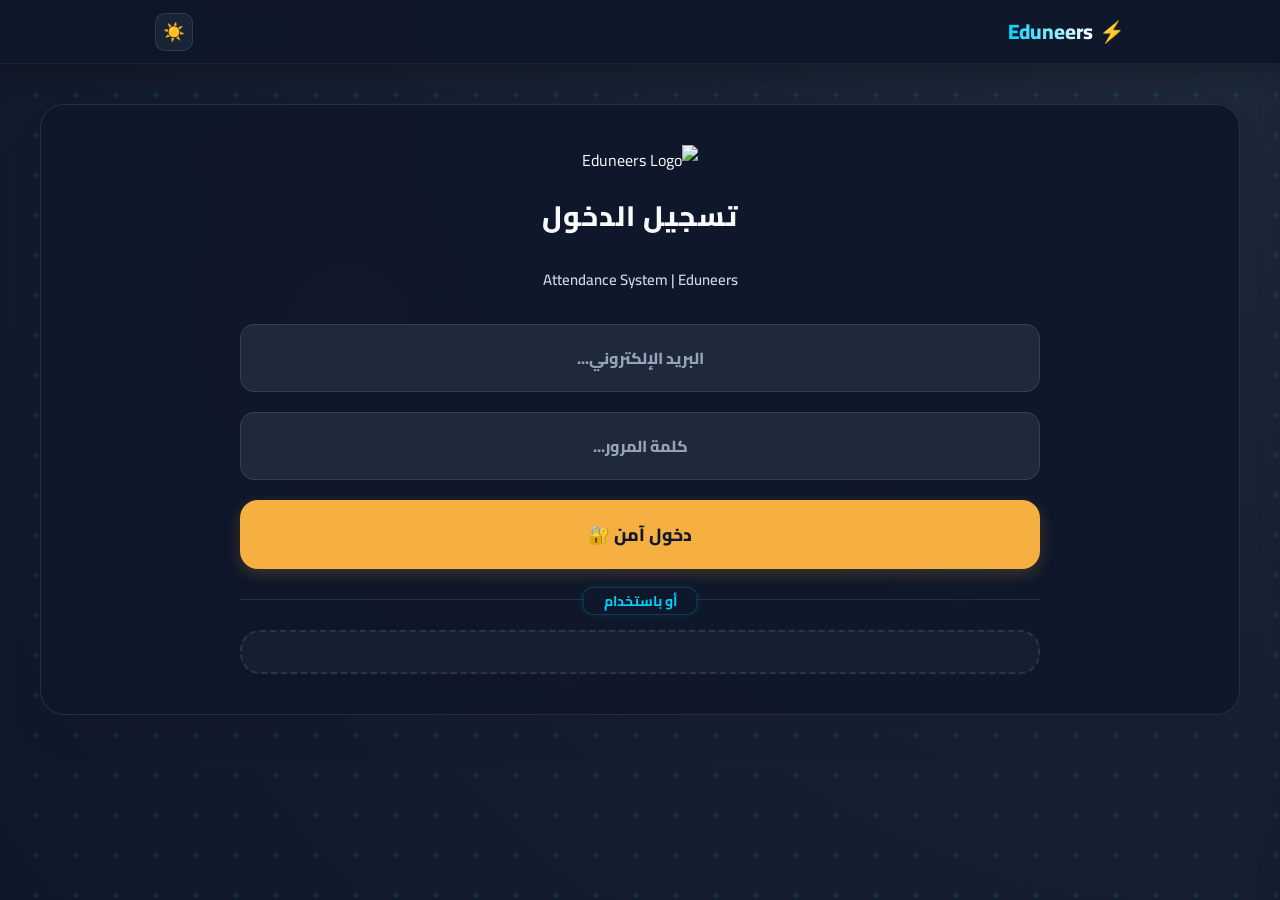
==== index.html @ e92ea30b "Add files via upload" ====
<!DOCTYPE html>
<html dir="rtl">

<head>
  <meta charset="UTF-8">
  <meta name="viewport" content="width=device-width, initial-scale=1.0, maximum-scale=1.0, user-scalable=no">
  <title> Attendance System | Eduneers </title>
  <link rel="manifest" href="manifest.json">
  <link rel="stylesheet" href="index.css?v=1.0.1">
  <script src="https://unpkg.com/html5-qrcode"></script>
  <script src="https://accounts.google.com/gsi/client" async defer></script>
  <script src="https://cdn.jsdelivr.net/npm/chart.js"></script>
  <script src="https://cdn.jsdelivr.net/particles.js/2.0.0/particles.min.js"></script>

</head>

<body class="dark-mode">

  <div class="circuit-bg"></div>

  <!-- Interactive Background Orbs -->
  <div class="bg-orb bg-orb-1"></div>
  <div class="bg-orb bg-orb-2"></div>
  <div class="bg-orb bg-orb-3"></div>

  <!-- Floating Particles Container -->
  <div id="particles-container"></div>


  <div id="electricLoader">
    <div class="loader-text" id="loaderMessage">جاري نقل البيانات...</div>
    <div class="progress-bar-container">
      <div class="progress-bar-fill" id="progressBarFill"></div>
    </div>
    <div class="loader-percent" id="loaderPercent">0%</div>
  </div>

  <div class="navbar">
    <div class="nav-content">
      <div class="nav-brand">
        <h2>⚡ <span class="brand-text">Eduneers</span> <span id="welcomeName"></span></h2>
      </div>
      <div class="nav-actions">
        <select id="globalGroupSelect" class="cross-group-only"
          style="background: rgba(192, 132, 252, 0.1); border: 1px solid rgba(192, 132, 252, 0.4); color: #c084fc; border-radius: 8px; padding: 0 10px; height: 28px; font-size: 11px; font-weight: 800; cursor: pointer; outline: none; margin: 0 5px; display: none; box-sizing: border-box; align-self: center;"
          onchange="changeGlobalGroup(this.value)"></select>
        <span id="groupBadge" class="nav-badge group-badge" style="display: none;"></span>
        <span id="roleBadge" class="nav-badge role-badge" style="display: none;"></span>
        <button class="nav-btn" id="themeToggle" onclick="toggleDarkMode()">☀️</button>
        <button class="nav-btn" id="menuBtn" onclick="toggleSidebar()">☰</button>
      </div>
    </div>
  </div>

  <div class="sidebar-overlay" id="overlay" onclick="toggleSidebar()"></div>
  <div class="sidebar" id="sidebar">
    <button class="close-btn" onclick="toggleSidebar()">×</button>
    <div
      style="padding: 20px; text-align: center; border-bottom: 1px solid rgba(255,255,255,0.05); margin-bottom: 10px;">
      <div style="font-weight: 900; color: var(--electric-blue); font-size: 1.3rem;">Eduneers System</div>
      <div id="sideRole"
        style="font-size: 10px; opacity: 0.7; margin-top: 5px; text-transform: uppercase; background: rgba(255,255,255,0.1); display: inline-block; padding: 4px 10px; border-radius: 8px;">
      </div>
    </div>

    <!-- Attendance Section -->
    <div
      style="margin: 10px 15px; border-radius: 12px; border: 1px solid rgba(0, 210, 255, 0.3); box-shadow: 0 0 15px rgba(0, 210, 255, 0.05); overflow: hidden;">
      <div
        style="background: rgba(0, 210, 255, 0.1); padding: 8px 15px; font-weight: 900; color: #00d2ff; font-size: 12px; letter-spacing: 1px; border-bottom: 1px solid rgba(0, 210, 255, 0.1);">
        📷 قسم الحضور</div>
      <div style="padding: 5px 0;">
        <a href="#" onclick="gotoView('index.html', 'scanner')" id="nav-scanner"><span>📷</span> <span>مسح الـ
            QR</span></a>
        <a href="#" onclick="gotoView('index.html', 'manual')" id="nav-manual"><span>✍️</span> <span>التسجيل اليدوي
            السريع</span></a>
        <a href="#" onclick="gotoView('index.html', 'dashboard')" id="nav-dashboard"><span>📊</span> <span>لوحة
            الحضور</span></a>
        <a href="#" onclick="gotoView('index.html', 'analytics')" id="nav-analytics"
          class="manager-only"><span>📈</span> <span>إحصائيات الجروبات</span></a>
        <a href="#" onclick="gotoView('index.html', 'mail')" id="nav-mail" class="manager-only"><span>📧</span>
          <span>الإعلانات والبريد</span></a>
      </div>
    </div>

    <!-- Grades Section -->
    <div class="manager-only"
      style="margin: 15px 15px; border-radius: 12px; border: 1px solid rgba(192, 132, 252, 0.3); box-shadow: 0 0 15px rgba(192, 132, 252, 0.05); overflow: hidden;">
      <div
        style="background: rgba(192, 132, 252, 0.1); padding: 8px 15px; font-weight: 900; color: #c084fc; font-size: 12px; letter-spacing: 1px; border-bottom: 1px solid rgba(192, 132, 252, 0.1);">
        🎯 قسم الدرجات والتقييم</div>
      <div style="padding: 5px 0;">
        <a href="#" onclick="gotoView('grades.html', 'grading')" id="nav-grading"><span>📝</span> <span>رصد
            الدرجات</span></a>
        <a href="#" onclick="gotoView('grades.html', 'studentDashboard')" id="nav-studentDashboard"><span>📊</span> <span>لوحة درجات الطلاب</span></a>
        <a href="#" onclick="gotoView('grades.html', 'searchView')" id="nav-searchView"><span>🔍</span> <span>استعلام عن
            طالب</span></a>
        <a href="#" onclick="gotoView('grades.html', 'topView')" id="nav-topView" class="manager-only"><span>🏆</span>
          <span>لوحة الشرف Top 5</span></a>
        <a href="#" onclick="gotoView('grades.html', 'settings')" id="nav-settings" class="manager-only"><span>⚙️</span>
          <span>إعدادات النظام</span></a>
      </div>
    </div>

    <!-- Admin Section -->
    <div class="admin-only"
      style="margin: 15px 15px; border-radius: 12px; border: 1px solid rgba(245, 176, 65, 0.3); box-shadow: 0 0 15px rgba(245, 176, 65, 0.05); overflow: hidden;">
      <div
        style="background: rgba(245, 176, 65, 0.1); padding: 8px 15px; font-weight: 900; color: #f5b041; font-size: 12px; letter-spacing: 1px; border-bottom: 1px solid rgba(245, 176, 65, 0.1);">
        ⚙️ الإدارة العليا</div>
      <div style="padding: 5px 0;">
        <a href="#" onclick="gotoView('index.html', 'users')" id="nav-users" class="admin-only"><span>👥</span>
          <span>إدارة المستخدمين</span></a>
      </div>
    </div>

    <a href="#" onclick="logout()"
      style="color: #ef4444; margin: 15px; background: rgba(239, 68, 68, 0.1); border-radius: 12px; text-align: center; justify-content: center;"><span>🚪</span>
      <span>تسجيل الخروج</span></a>
    <div style="height: 100px; flex-shrink: 0;"></div>
  </div>

  <div class="tabs-container" id="appTabs" style="display:none;">
    <div class="tab-item active" id="tab-scanner" onclick="switchView('scanner', this)"><span>📷</span><span>
        كاميرا</span></div>
    <div class="tab-item" id="tab-manual" onclick="switchView('manual', this)"><span>✍️</span><span> يدوي</span></div>
    <div class="tab-item" id="tab-dashboard" onclick="switchView('dashboard', this)"><span>📊</span><span> متابعة</span>
    </div>
    <div class="tab-item admin-only" id="tab-users" onclick="switchView('users', this)"><span>👥</span><span>
        إدارة</span></div>
    <div class="tab-item manager-only" id="tab-mail" onclick="switchView('mail', this)"><span>📧</span><span>
        إعلان</span></div>
  </div>

  <div class="container">
    <div id="toast"></div>
    <div id="offlineBadge" onclick="syncOfflineData()">📶 لديك بيانات غير مزامنة (<span id="offlineCount">0</span>).
      اضغط للرفع!</div>

    <div id="lectureContainer" class="manager-only"
      style="background: var(--card-bg); padding: 15px; border-radius: 16px; margin-bottom: 20px; border: 1px solid rgba(255,255,255,0.1); text-align:center; box-shadow: 0 10px 20px rgba(0,0,0,0.05); display:none;">
      <div style="margin-bottom: 15px;">
        <label
          style="font-weight: 800; color: var(--electric-blue); font-size: 13px; display:block; margin-bottom:10px;">رقم
          المحاضرة المستهدفة</label>
        <select id="lecture" style="margin-bottom: 0; max-width: 300px;">
        </select>
      </div>
      <div class="manager-only" style="padding-top: 10px;">
      </div>

    </div>

    <div id="view-scanner" class="view-section active">
      <div style="max-width: 500px; margin: auto;">
        <h3 style="color:var(--electric-blue); text-align:center; font-size:24px; font-weight:800; margin-bottom:20px;">
          المسح الضوئي للحضور</h3>
        <select id="cameraSelection">
          <option value="">جاري البحث عن كاميرات...</option>
        </select>
        <button class="btn-primary" onclick="startLiveCamera()"
          style="width: 100%; display: flex; justify-content: center;">🎥 تفعيل المسح الذكي</button>
        <div style="display: flex; align-items: center; justify-content: center; gap: 8px; margin: 15px 0; background: rgba(255,255,255,0.03); padding: 10px; border-radius: 12px; border: 1px solid rgba(255,255,255,0.08);">
          <input type="checkbox" id="continuousScan" style="width: 18px; height: 18px; cursor: pointer; margin: 0; accent-color: var(--electric-blue);">
          <label for="continuousScan" style="font-weight: 700; font-size: 13px; color: var(--text-main); cursor: pointer; user-select: none;">🔄 وضع المسح المستمر (بدون إيقاف الكاميرا)</label>
        </div>
        <input type="file" id="qr-input-file" accept="image/*" capture="environment" style="display:none;">
        <button class="btn-secondary" onclick="document.getElementById('qr-input-file').click()"
          style="margin-bottom:0;">📸 التقاط صورة للـ QR</button>
        <div id="reader"
          style="width: 100%; border-radius: 20px; overflow: hidden; display: none; border: 3px dashed var(--accent); margin-top: 15px; background: rgba(0,0,0,0.05); padding: 10px;">
        </div>
        <button class="btn-danger" id="stopCamBtn"
          style="display:none; margin-top:15px; width: 100%; justify-content: center;" onclick="stopLiveCamera()">إيقاف
          الكاميرا</button>
      </div>
    </div>

    <div id="view-manual" class="view-section">
      <div style="max-width: 500px; margin: auto;">
        <h3 style="color:var(--electric-blue); text-align:center; font-size:24px; font-weight:800; margin-bottom:20px;">
          التسجيل اليدوي السريع</h3>
        <p style="font-size: 14px; color: var(--text-muted); text-align:center; margin-bottom: 20px;">أدخل <b>رقم الطالب
            فقط</b> (يدعم الأرقام العربية ١٢٣).</p>
        <input type="text" id="manualCode" placeholder="مثال: 15 أو ١٥"
          style="text-align:center; font-size:24px; letter-spacing:4px; font-weight:900;">
        <button class="btn-primary mutator" onclick="submitManualCode()">تسجيل الحضور 📥</button>
      </div>
    </div>

    <div id="view-dashboard" class="view-section">
      <div class="dashboard-header">
        <span style="font-weight: 800; color: var(--primary); font-size:16px;">مؤشر الحضور الحي:</span>
        <span class="count-badge" id="dashCount">0</span>
      </div>
      <div style="display: flex; flex-direction: column; gap: 15px; margin-bottom: 20px;">
        <div class="search-box" style="position: relative; margin: 0;">
          <input type="text" id="searchInput" placeholder="بحث ذكي بالاسم أو الكود..." onkeyup="filterDashboard()"
            style="margin: 0; padding: 14px; padding-right: 45px; text-align: right; border-radius: 14px; box-sizing: border-box; width: 100%;">
          <span style="position: absolute; right: 15px; top: 16px; opacity: 0.5;">🔍</span>
        </div>
        <div style="display: flex; gap: 10px;">
          <button class="btn-secondary" style="flex: 1; margin: 0; padding: 12px; font-size: 14px; gap: 8px;"
            onclick="loadDashboard()"><span>🔄</span><span>تحديث</span></button>
          <button class="btn-excel" style="flex: 1; margin: 0; padding: 12px; font-size: 14px; gap: 8px;"
            onclick="exportToExcel()"><span>📥</span><span>تحميل Excel</span></button>
        </div>
      </div>
      <div class="table-container">
        <table id="attendeesTable">
          <thead>
            <tr>
              <th onclick="sortDashboard('id')" style="cursor:pointer; transition:0.3s;" title="رتب بالكود">الكود <span
                  id="sort-id" style="font-size:14px; margin-right:4px;">⇕</span></th>
              <th onclick="sortDashboard('name')" style="cursor:pointer; transition:0.3s;" title="رتب أبجدياً">الاسم
                <span id="sort-name" style="font-size:14px; margin-right:4px;">⇕</span>
              </th>
              <th onclick="sortDashboard('time')" style="cursor:pointer; transition:0.3s;" title="رتب بوقت التوثيق">
                الوقت <span id="sort-time" style="font-size:14px; margin-right:4px;">⇕</span></th>
              <th>إجراء</th>
            </tr>
          </thead>
          <tbody id="attendeesList">
            <tr>
              <td colspan="4" style="text-align:center; padding: 20px; font-weight:700; color:var(--text-muted);">اضغط
                تحديث لعرض السجلات</td>
            </tr>
          </tbody>
        </table>
      </div>
    </div>

    <div id="view-analytics" class="view-section manager-only">
      <div style="max-width: 600px; margin: auto;">
        <h3 style="color:var(--electric-blue); text-align:center; font-size:24px; font-weight:800; margin-bottom:20px;">
          📊 الإحصائيات والتحليلات</h3>
        <div class="owner-only flex-container"
          style="gap: 15px; margin-bottom: 25px; background: rgba(255,255,255,0.5); padding: 15px; border-radius: 16px; border: 1px solid rgba(0,0,0,0.05); box-shadow: 0 4px 6px rgba(0,0,0,0.02); max-width: 600px; margin-left: auto; margin-right: auto;">
          <button class="btn-primary btn-small" style="flex:1; margin:0; padding:12px; font-size:14px;"
            onclick="loadAnalytics('all')">مقارنة شاملة 🌐</button>
          <button class="btn-secondary btn-small" style="flex:1; margin:0; padding:12px; font-size:14px;"
            onclick="loadAnalytics('group')">تحليل الجروب 📈</button>
        </div>
        <p id="analyticsDesc" style="font-size: 13px; color: var(--text-muted); text-align:center;"></p>
        <div class="chart-container"><canvas id="attendanceChart"></canvas></div>
        <button class="btn-secondary" style="margin-top: 15px;" onclick="loadAnalytics()">🔄 تحديث البيانات</button>
      </div>
    </div>

    <div id="view-users" class="view-section admin-only">
      <div style="max-width: 600px; margin: auto;">
        <h3 style="color:var(--electric-blue); text-align:center; font-size:24px; font-weight:800; margin-bottom:20px;">
          👥 إدارة المستخدمين</h3>
        <div class="admin-form-container">
          <input type="text" id="newUserName" placeholder="الاسم بالكامل">
          <input type="email" id="newUserEmail" placeholder="البريد الإلكتروني الرسمي">
          <input type="password" id="newUserPass" placeholder="كلمة مرور الدخول">
          <div style="display: flex; gap: 15px; margin-bottom: 20px;">
            <select id="newUserRole" style="margin-bottom: 0;">
              <option value="Cadre">مسجل (Cadre)</option>
              <option value="Cadre Leader">قائد فني (Cadre Leader)</option>
              <option value="Quality Control">مراقبة الجودة (Quality Control)</option>
              <option value="Coordinator">مراقب (Coordinator)</option>
              <option value="Team Manager">مدير (Team Manager)</option>
              <option value="CO-Founder">شريك مؤسس ✨</option>
            </select>
            <select id="newUserGroup" style="margin-bottom: 0;"></select>
          </div>
          <button class="btn-primary mutator" onclick="addUser()">توثيق المستخدم ➕</button>
        </div>
        <div class="form-wrapper" style="display:flex; gap:10px; margin-bottom:15px;">
          <button class="btn-secondary" style="margin:0; padding:12px; flex:1; gap: 6px;"
            onclick="loadUsers()"><span>🔄</span><span>سحب/تحديث</span></button>
          <div class="search-box" style="position:relative; flex:2;">
            <input type="text" id="searchUsersInput" placeholder="بحث بالاسم أو الايميل..."
              onkeyup="filterSystemUsers()"
              style="margin:0; padding:12px; padding-right:35px; width:100%; box-sizing:border-box; text-align: right;">
            <span style="position:absolute; right:12px; top:13px; opacity:0.5;">🔍</span>
          </div>
        </div>
        <div class="table-container" style="margin-top:20px;">
          <table>
            <thead>
              <tr>
                <th>المستخدم</th>
                <th>الرتبة</th>
                <th>الجروب</th>
                <th>إجراء</th>
              </tr>
            </thead>
            <tbody id="usersList">
              <tr>
                <td colspan="4" style="text-align:center; padding: 20px; color:var(--text-muted);">جاري الاتصال...</td>
              </tr>
            </tbody>
          </table>
        </div>
      </div>
    </div>

    <div id="view-mail" class="view-section manager-only">

      <div style="max-width: 640px; margin: auto;">

        <!-- Hero Header -->
        <div class="mail-hero">
          <span class="mail-hero-icon">📨</span>
          <h2>مساحة الإعلانات الرسمية</h2>
          <p>أرسل رسائل احترافية مخصصة لمتدربيك، مع لوجو الشركة<br>وتوقيعك الرسمي بأسفل كل رسالة تلقائياً.</p>
          <div class="mail-stats">
            <span class="mail-stat-chip">📎 يدعم PDF والصور</span>
            <span class="mail-stat-chip">👥 إرسال جماعي أو فردي</span>
            <span class="mail-stat-chip">✍️ توقيع ديناميكي</span>
          </div>
        </div>

        <!-- Form Card -->
        <div class="mail-form-card">

          <!-- Recipients -->
          <div class="mail-field-label">👤 المستقبلون</div>
          <div class="custom-multi-select" style="margin-bottom: 22px;">
            <div class="select-box" onclick="toggleMailOptionList()">
              <span id="mailSelectBoxText">اختر المتدربين المرسل إليهم</span>
              <span style="font-size:18px; opacity:0.5; transition:0.3s;">⌄</span>
            </div>
            <div class="options-container" id="mailOptionList">
              <div style="text-align:center; padding: 20px; color: var(--text-muted);">يرجى الانتظار...</div>
            </div>
          </div>

          <div class="mail-section-divider"></div>

          <!-- Subject -->
          <div class="mail-field-label" style="margin-top: 4px;">✉️ عنوان الرسالة</div>
          <input class="mail-subject-input" id="mailSubject" type="text" placeholder="اكتب عنواناً واضحاً ومميزاً..."
            style="margin-bottom: 22px;">

          <!-- Body -->
          <div class="mail-field-label">📝 محتوى الرسالة</div>
          <textarea class="mail-body-textarea" id="mailBody" placeholder="اكتب نص الرسالة هنا...
يمكنك كتابة أكثر من سطر بحرية، وسيتم تنسيقها تلقائياً في قالب الإيميل."></textarea>

          <div class="mail-section-divider"></div>

          <!-- Attachment -->
          <div class="mail-field-label">📎 مرفق (اختياري)</div>
          <div class="mail-attach-zone" id="mailAttachZone">
            <input type="file" id="mailAttachment" accept="image/*,.pdf" onchange="updateAttachLabel(this)">
            <div id="attachLabelContent">
              <div style="font-size: 32px; margin-bottom: 8px; opacity: 0.5;">☁️</div>
              <div style="font-weight: 700; color: var(--text-main); margin-bottom: 4px;">اسحب الملف هنا أو اضغط
                للاختيار</div>
              <div style="font-size: 12px; color: var(--text-muted);">PDF أو صور — الحد الأقصى 5MB</div>
            </div>
          </div>
        </div>

        <!-- Send Button -->
        <button class="mail-send-btn" onclick="sendBroadcastMail()">
          <span>🚀</span>
          <span>إطلاق الإعلان الآن</span>
        </button>
        <p style="text-align:center; font-size:12px; color: var(--text-muted); margin-top: 12px;">يتم إرسال الرسائل عبر
          خوادم Google الآمنة مع توقيعك الرسمي ولوجو Eduneers</p>
      </div>
    </div>

    <div id="view-login" class="view-section">
      <div class="form-wrapper">
        <div style="text-align: center; margin-bottom: 30px;">

          <img src="https://aawyndbhkgiombfqinyf.supabase.co/storage/v1/object/public/new/BIM%20sesion%20(2).png"
            alt="Eduneers Logo" class="logo-light">

          <img src="https://aawyndbhkgiombfqinyf.supabase.co/storage/v1/object/public/new/BIM%20sesion%20(4).png"
            alt="Eduneers Logo" class="logo-dark">

          <h2 style="color:var(--primary); margin-top:0; font-size: 28px; font-weight: 800; letter-spacing: 1px;">تسجيل
            الدخول</h2>
          <p style="color: var(--text-muted); font-size: 15px; font-weight: 600;"> Attendance System | Eduneers </p>
        </div>

        <input type="email" id="loginEmail" placeholder="البريد الإلكتروني...">
        <input type="password" id="loginPassword" placeholder="كلمة المرور...">
        <button class="btn-primary" onclick="handleManualLogin()">دخول آمن 🔐</button>

        <div class="divider">
          <hr><span>أو باستخدام</span>
        </div>

        <div class="google-btn-container" id="googleBtnWrapper"></div>
      </div>
    </div>

  </div>
  <script src="index.js?v=1.0.1"></script>
  
</body>

</html>
---- index.css ----
@import url('https://fonts.googleapis.com/css2?family=Cairo:wght@400;600;700;800;900&display=swap');

    :root {
      --primary: #0f172a;
      --primary-light: #1e293b;
      --accent: #f5b041;
      --accent-glow: rgba(245, 176, 65, 0.6);
      --electric-blue: #00d2ff;
      --electric-glow: rgba(0, 210, 255, 0.5);
      --bg-gradient: linear-gradient(135deg, #f1f5f9 0%, #e2e8f0 100%);
      --text-main: #334155;
      --text-muted: #64748b;
      --card-bg: rgba(255, 255, 255, 0.9);
      --border-radius: 24px;
    }

    /* -------------------------------------- */
    /* 🌙 إعدادات الوضع المظلم والخلفية الأساسية */
    /* -------------------------------------- */
    body.dark-mode {
      --primary: #f8fafc;
      --bg-gradient: radial-gradient(circle at top right, #1e293b 0%, #0f172a 100%);
      --text-main: #f8fafc;
      --text-muted: #cbd5e1;
      --card-bg: rgba(15, 23, 42, 0.9);
    }

    body {
      font-family: 'Cairo', sans-serif;
      background: var(--bg-gradient);
      margin: 0;
      color: var(--text-main);
      min-height: 100vh;
      transition: background 0.5s, color 0.5s;
      overflow-x: hidden;
    }

    .circuit-bg {
      position: fixed;
      top: -5%;
      left: -5%;
      width: 110vw;
      height: 110vh;
      z-index: -1;
      background-image: radial-gradient(circle at 50% 50%, rgba(245, 176, 65, 0.05) 2px, transparent 2px);
      background-size: 40px 40px;
      animation: pulseCircuit 12s cubic-bezier(0.4, 0, 0.2, 1) infinite alternate;
      pointer-events: none;
      transition: background-image 0.5s ease;
      will-change: transform, opacity;
    }

    body.dark-mode .circuit-bg {
      background-image: radial-gradient(circle at 50% 50%, rgba(0, 210, 255, 0.1) 2px, transparent 3px);
    }

    @keyframes pulseCircuit {
      0% {
        opacity: 0.3;
        transform: scale(1);
      }

      100% {
        opacity: 0.8;
        transform: scale(1.05);
      }
    }

    /* 🌊 Smooth Interactive Background Orbs - GPU Accelerated */
    .bg-orb {
      position: fixed;
      border-radius: 50%;
      pointer-events: none;
      z-index: -1;
      will-change: transform;
      transform: translate3d(0, 0, 0);
      transition: none;
    }

    .bg-orb-1 {
      width: 300px;
      height: 300px;
      background: radial-gradient(circle, rgba(245, 176, 65, 0.08), transparent 70%);
      top: 20%;
      left: 15%;
      animation: orbFloat1 25s ease-in-out infinite;
    }

    .bg-orb-2 {
      width: 250px;
      height: 250px;
      background: radial-gradient(circle, rgba(0, 210, 255, 0.06), transparent 70%);
      bottom: 20%;
      right: 15%;
      animation: orbFloat2 30s ease-in-out infinite;
    }

    .bg-orb-3 {
      width: 200px;
      height: 200px;
      background: radial-gradient(circle, rgba(147, 51, 234, 0.05), transparent 70%);
      top: 40%;
      left: 60%;
      animation: orbFloat3 20s ease-in-out infinite;
    }

    body.dark-mode .bg-orb-1 {
      background: radial-gradient(circle, rgba(245, 176, 65, 0.12), transparent 70%);
    }

    body.dark-mode .bg-orb-2 {
      background: radial-gradient(circle, rgba(0, 210, 255, 0.1), transparent 70%);
    }

    body.dark-mode .bg-orb-3 {
      background: radial-gradient(circle, rgba(147, 51, 234, 0.08), transparent 70%);
    }

    @keyframes orbFloat1 {
      0%, 100% { transform: translate3d(0, 0, 0); }
      33% { transform: translate3d(40px, -30px, 0); }
      66% { transform: translate3d(-20px, 20px, 0); }
    }

    @keyframes orbFloat2 {
      0%, 100% { transform: translate3d(0, 0, 0); }
      33% { transform: translate3d(-30px, 40px, 0); }
      66% { transform: translate3d(25px, -15px, 0); }
    }

    @keyframes orbFloat3 {
      0%, 100% { transform: translate3d(0, 0, 0); }
      50% { transform: translate3d(35px, 25px, 0); }
    }

    /* ✨ Smooth Floating Particles - GPU Accelerated */
    .particle {
      position: fixed;
      width: 3px;
      height: 3px;
      background: var(--accent);
      border-radius: 50%;
      pointer-events: none;
      z-index: -1;
      will-change: transform, opacity;
      transform: translate3d(0, 0, 0);
      animation: particleFloat linear infinite;
      opacity: 0;
    }

    body.dark-mode .particle {
      background: var(--electric-blue);
    }

    @keyframes particleFloat {
      0% {
        opacity: 0;
        transform: translate3d(0, 100vh, 0);
      }
      5% { opacity: 0.4; }
      95% { opacity: 0.4; }
      100% {
        opacity: 0;
        transform: translate3d(0, -50px, 0);
      }
    }

    /* -------------------------------------- */
    /* 🖼️ تنسيق اللوجو (التبديل بين الفاتح والداكن) */
    /* -------------------------------------- */
    .logo-light,
    .logo-dark {
      max-width: 150px;
      height: auto;
      margin-bottom: 15px;
      transition: 0.3s;
    }

    .logo-dark {
      display: none;
    }

    body.dark-mode .logo-light {
      display: none;
    }

    body.dark-mode .logo-dark {
      display: inline-block;
    }

    /* 💎 Navbar */
    .navbar {
      background: rgba(15, 23, 42, 0.9);
      backdrop-filter: blur(16px);
      color: white;
      padding: 12px 0;
      box-shadow: 0 4px 30px rgba(0, 0, 0, 0.3);
      position: sticky;
      top: 0;
      z-index: 100;
      border-bottom: 1px solid rgba(255, 255, 255, 0.05);
    }

    .nav-content {
      max-width: 1000px;
      margin: 0 auto;
      padding: 0 15px;
      display: flex;
      justify-content: space-between;
      align-items: center;
      width: 100%;
      box-sizing: border-box;
    }

    .nav-brand h2 {
      margin: 0;
      font-size: 1.3rem;
      font-weight: 800;
      display: flex;
      align-items: center;
      gap: 6px;
      color: #fff;
    }

    .nav-brand h2 .brand-text {
      background: linear-gradient(to left, #fff, #9333ea);
      -webkit-background-clip: text;
      -webkit-text-fill-color: transparent;
    }

    body.dark-mode .nav-brand h2 .brand-text {
      background: linear-gradient(to left, #fff, var(--electric-blue));
      -webkit-background-clip: text;
      -webkit-text-fill-color: transparent;
    }

    .nav-actions {
      display: flex;
      gap: 8px;
      align-items: center;
    }


    /* ⚡ Success Flash Overlay */
    #successFlash {
      position: fixed;
      inset: 0;
      z-index: 99999;
      display: flex;
      align-items: center;
      justify-content: center;
      flex-direction: column;
      gap: 12px;
      pointer-events: none;
      opacity: 0;
      background: radial-gradient(circle, rgba(16, 185, 129, 0.25) 0%, transparent 70%);
      transition: opacity 0.15s ease;
    }

    #successFlash.active {
      opacity: 1;
    }

    #successFlash .flash-icon {
      font-size: 80px;
      animation: flashBounce 0.4s cubic-bezier(0.175, 0.885, 0.32, 1.275);
      filter: drop-shadow(0 0 30px rgba(16, 185, 129, 0.8));
    }

    #successFlash .flash-name {
      font-size: 22px;
      font-weight: 900;
      color: #10b981;
      text-shadow: 0 0 20px rgba(16, 185, 129, 0.6);
      animation: flashBounce 0.4s cubic-bezier(0.175, 0.885, 0.32, 1.275) 0.05s both;
    }

    @keyframes flashBounce {
      0% {
        transform: scale(0);
        opacity: 0;
      }

      100% {
        transform: scale(1);
        opacity: 1;
      }
    }

    /* أزرار البار العلوي (Navbar Buttons) */
    .nav-btn {
      background: rgba(255, 255, 255, 0.1);
      border: 1px solid rgba(255, 255, 255, 0.2);
      color: white;
      width: 38px;
      height: 38px;
      border-radius: 10px;
      display: flex;
      align-items: center;
      justify-content: center;
      cursor: pointer;
      flex-shrink: 0;
      transition: 0.3s;
      font-size: 1.1rem;
      padding: 0;
      margin: 0;
    }

    .nav-btn:hover {
      background: var(--accent);
      border-color: var(--accent);
    }

    body.dark-mode .nav-btn {
      background: rgba(30, 41, 59, 0.8);
      border: 1px solid rgba(255, 255, 255, 0.1);
      color: #fff;
    }

    body.dark-mode .nav-btn:hover {
      background: var(--electric-blue);
      border-color: var(--electric-blue);
      box-shadow: 0 0 10px var(--electric-glow);
      color: #000;
    }

    /* 🗂️ Sidebar */
    .sidebar {
      position: fixed;
      top: 0;
      right: -300px;
      width: 280px;
      height: 100vh;
      height: 100dvh;
      background: var(--card-bg);
      backdrop-filter: blur(25px);
      z-index: 2000;
      transition: 0.4s cubic-bezier(0.175, 0.885, 0.32, 1.275);
      text-align: right;
      padding-top: 60px;
      padding-bottom: 120px;
      overflow-y: auto;
      overflow-x: hidden;
      box-shadow: -10px 0 30px rgba(0, 0, 0, 0.2);
      border-left: 1px solid rgba(255, 255, 255, 0.1);
    }

    .sidebar.open {
      right: 0;
    }

    .sidebar a {
      display: flex;
      align-items: center;
      gap: 12px;
      padding: 14px 25px;
      color: var(--text-main);
      text-decoration: none;
      font-weight: 700;
      border-bottom: 1px solid rgba(0, 0, 0, 0.05);
      transition: 0.3s;
      margin: 4px 10px;
      border-radius: 12px;
    }

    .sidebar a i {
      font-size: 1.2rem;
      width: 25px;
    }

    .sidebar a:hover {
      background: rgba(0, 0, 0, 0.05);
      transform: translateX(-5px);
      color: var(--accent);
    }

    .sidebar a.active {
      background: linear-gradient(135deg, rgba(245, 176, 65, 0.1), rgba(245, 176, 65, 0.05));
      color: var(--accent);
      box-shadow: inset 3px 0 0 var(--accent);
    }

    .sidebar-overlay {
      position: fixed;
      top: 0;
      left: 0;
      width: 100%;
      height: 100%;
      background: rgba(0, 0, 0, 0.6);
      display: none;
      z-index: 1500;
      backdrop-filter: blur(4px);
    }

    .sidebar-overlay.show {
      display: block;
    }

    .close-btn {
      position: absolute;
      top: 15px;
      left: 15px;
      font-size: 2rem;
      cursor: pointer;
      color: var(--text-muted);
      border: none;
      background: none;
    }

    /* 🏷️ Tabs */
    .tabs-container {
      display: flex;
      background: var(--card-bg);
      margin: 15px auto;
      max-width: 1000px;
      border-radius: 15px;
      padding: 5px;
      gap: 5px;
      box-shadow: 0 4px 10px rgba(0, 0, 0, 0.05);
      border: 1px solid rgba(255, 255, 255, 0.1);
      overflow-x: auto;
      backdrop-filter: blur(10px);
    }

    .tab-item {
      flex: 1;
      padding: 10px 5px;
      text-align: center;
      border-radius: 10px;
      cursor: pointer;
      font-weight: 800;
      font-size: 0.85rem;
      color: #64748b;
      transition: 0.3s;
      min-width: 75px;
      display: flex;
      flex-direction: column;
      align-items: center;
      justify-content: center;
      gap: 6px;
    }

    .tab-item span:first-child {
      font-size: 1.4rem;
      height: 24px;
      display: flex;
      align-items: center;
      justify-content: center;
      margin-bottom: 2px;
    }

    .tab-item.active {
      background: linear-gradient(135deg, var(--primary), var(--primary-light));
      color: white;
      box-shadow: 0 4px 10px rgba(0, 0, 0, 0.1);
    }

    body.dark-mode .tab-item {
      color: #94a3b8;
    }

    body.dark-mode .tab-item.active {
      background: linear-gradient(135deg, var(--electric-blue), #0284c7);
      color: #fff;
      box-shadow: 0 4px 15px var(--electric-glow);
    }

    .container {
      padding: 10px 15px;
      max-width: 1000px;
      margin: auto;
    }

    .form-wrapper {
      max-width: 500px;
      width: 100%;
      margin: 0 auto;
    }

    .view-section {
      display: none !important;
      background: var(--card-bg);
      padding: 30px 25px;
      border-radius: var(--border-radius);
      box-shadow: 0 20px 40px rgba(0, 0, 0, 0.05);
      border: 1px solid rgba(255, 255, 255, 0.1);
      margin-bottom: 25px;
      backdrop-filter: blur(15px);
      transition: transform 0.4s ease, box-shadow 0.4s ease;
    }

    .view-section.active {
      display: block !important;
      animation: slideUpFade 0.6s cubic-bezier(0.16, 1, 0.3, 1) forwards;
    }

    @keyframes slideUpFade {
      0% {
        opacity: 0;
        transform: translateY(40px) scale(0.96);
        filter: blur(5px);
      }

      100% {
        opacity: 1;
        transform: translateY(0) scale(1);
        filter: blur(0);
      }
    }

    /* 🔴 حقول الإدخال (Inputs) شاملة الدارك مود */
    input,
    select,
    textarea {
      width: 100%;
      padding: 14px;
      border-radius: 14px;
      border: 2px solid transparent;
      background-color: rgba(0, 0, 0, 0.03);
      color: var(--text-main);
      font-size: 15px;
      font-weight: 800;
      margin-bottom: 15px;
      box-sizing: border-box;
      text-align: center;
      font-family: 'Cairo';
      transition: 0.3s;
    }

    input:focus,
    select:focus,
    textarea:focus {
      border-color: var(--accent);
      outline: none;
      background: #fff;
      box-shadow: 0 0 8px rgba(245, 176, 65, 0.2);
    }

    input::placeholder,
    textarea::placeholder {
      color: var(--text-muted);
    }

    body.dark-mode input,
    body.dark-mode select,
    body.dark-mode textarea {
      background-color: #1e293b !important;
      color: #fff !important;
      border: 1px solid #334155 !important;
    }

    body.dark-mode input::placeholder,
    body.dark-mode textarea::placeholder {
      color: #94a3b8 !important;
    }

    body.dark-mode input:focus,
    body.dark-mode select:focus,
    body.dark-mode textarea:focus {
      border-color: var(--electric-blue) !important;
      background-color: #0f172a !important;
      box-shadow: 0 0 10px var(--electric-glow) !important;
    }

    .small-input {
      width: 70px !important;
      display: inline-block;
      padding: 8px 5px !important;
      margin: 0 5px !important;
      border: 2px solid var(--accent) !important;
      color: inherit !important;
      background: transparent !important;
      font-weight: 900 !important;
    }

    /* -------------------------------------- */
    /* تنسيق الأزرار (Buttons) */
    /* -------------------------------------- */
    button {
      width: 100%;
      padding: 16px;
      border-radius: 14px;
      border: none;
      font-size: 1rem;
      font-weight: 800;
      cursor: pointer;
      transition: 0.3s;
      display: flex;
      justify-content: center;
      align-items: center;
      gap: 10px;
      font-family: 'Cairo', sans-serif;
      position: relative;
      overflow: hidden;
      margin-bottom: 10px;
    }

    button:active {
      transform: scale(0.96);
    }

    .btn-primary {
      background: var(--accent);
      color: #0f172a;
      box-shadow: 0 10px 20px rgba(15, 23, 42, 0.1);
    }

    .btn-primary:hover {
      background-color: #d49a38;
      transform: translateY(-2px);
      box-shadow: 0 8px 20px rgba(0, 0, 0, 0.2);
    }

    body.dark-mode .btn-primary {
      background: var(--accent);
      color: #0f172a;
      box-shadow: 0 5px 15px rgba(245, 176, 65, 0.2);
    }

    .btn-secondary {
      background: linear-gradient(135deg, var(--accent), #f39c12);
      color: #fff;
      box-shadow: 0 10px 20px var(--accent-glow);
      padding: 16px;
      width: 100%;
      border-radius: 14px;
      border: none;
      font-size: 1rem;
      font-weight: 800;
      cursor: pointer;
      transition: 0.3s;
      margin-bottom: 10px;
    }

    .btn-danger {
      background: linear-gradient(135deg, #ef4444, #dc2626);
      color: white;
      box-shadow: 0 10px 20px rgba(239, 68, 68, 0.2);
      padding: 16px;
      width: 100%;
      border-radius: 14px;
      border: none;
      font-size: 1rem;
      font-weight: 800;
      cursor: pointer;
      transition: 0.3s;
    }

    .btn-excel {
      background: linear-gradient(135deg, #10b981, #059669);
      color: white;
      box-shadow: 0 10px 20px rgba(16, 185, 129, 0.2);
      padding: 16px;
      width: 100%;
      border-radius: 14px;
      border: none;
      font-size: 1rem;
      font-weight: 800;
      cursor: pointer;
      transition: 0.3s;
    }

    .btn-small {
      padding: 8px 16px;
      font-size: 13px;
      margin: 0;
      width: auto;
      border-radius: 10px;
      box-shadow: none;
      font-weight: 700;
    }

    .role-select {
      padding: 8px 12px;
      font-size: 13px;
      margin: 0;
      width: auto;
      background-color: #f1f5f9;
      border: 1px solid #e2e8f0;
      border-radius: 10px;
      cursor: pointer;
      color: var(--primary);
    }

    body.dark-mode .role-select {
      background-color: #1e293b !important;
      border-color: #334155 !important;
      color: #fff !important;
    }

    /* Badges */
    .nav-badge {
      font-size: 11px;
      font-weight: 800;
      white-space: nowrap;
      flex-shrink: 0;
      padding: 5px 10px;
      border-radius: 8px;
      letter-spacing: 0.5px;
      text-transform: uppercase;
      font-family: monospace;
      display: flex;
      align-items: center;
      justify-content: center;
      backdrop-filter: blur(5px);
      white-space: nowrap !important;
      flex-shrink: 0 !important;
      min-width: max-content !important;
    }

    .group-badge {
      background: rgba(245, 176, 65, 0.1);
      color: var(--accent);
      border: 1px solid rgba(245, 176, 65, 0.3);
    }

    body.dark-mode .group-badge {
      background: rgba(0, 210, 255, 0.1);
      color: var(--electric-blue);
      border: 1px solid rgba(0, 210, 255, 0.3);
      box-shadow: 0 0 10px rgba(0, 210, 255, 0.1);
    }

    .role-badge {
      background: rgba(255, 255, 255, 0.1);
      color: #fff;
      border: 1px solid rgba(255, 255, 255, 0.2);
    }

    body.dark-mode .role-badge {
      background: rgba(30, 41, 59, 0.8);
      color: #94a3b8;
      border: 1px solid #334155;
    }

    body.role-owner .role-badge {
      color: #eab308;
      border-color: rgba(234, 179, 8, 0.4);
      background: rgba(234, 179, 8, 0.1);
    }

    body.role-co-founder .role-badge {
      color: #c084fc;
      border-color: rgba(192, 132, 252, 0.4);
      background: rgba(192, 132, 252, 0.1);
    }

    body.role-admin .role-badge {
      color: #f87171;
      border-color: rgba(248, 113, 113, 0.4);
      background: rgba(248, 113, 113, 0.1);
    }

    body.role-manager .role-badge {
      color: #fb923c;
      border-color: rgba(251, 146, 60, 0.4);
      background: rgba(251, 146, 60, 0.1);
    }

    /* Tables & Dashboards */
    .dashboard-header {
      display: flex;
      justify-content: space-between;
      align-items: center;
      margin-bottom: 25px;
      background: #f8fafc;
      padding: 20px;
      border-radius: 16px;
      border-right: 5px solid var(--accent);
      box-shadow: inset 0 2px 4px rgba(0, 0, 0, 0.02);
    }

    body.dark-mode .dashboard-header {
      background: rgba(30, 41, 59, 0.8);
      border-color: var(--electric-blue);
    }

    .count-badge {
      background: var(--primary);
      color: var(--accent);
      padding: 8px 18px;
      border-radius: 20px;
      font-size: 1.4rem;
      font-weight: 800;
      box-shadow: 0 5px 15px rgba(0, 0, 0, 0.2);
    }

    body.dark-mode .count-badge {
      background: var(--electric-blue);
      color: #fff;
      box-shadow: 0 0 15px var(--electric-glow);
    }

    .table-container {
      overflow-x: auto;
      border-radius: 16px;
      border: 1px solid #e2e8f0;
      background: #fff;
      box-shadow: 0 10px 30px rgba(0, 0, 0, 0.05);
      transition: background 0.5s ease;
    }

    body.dark-mode .table-container {
      background: rgba(15, 23, 42, 0.9);
      border-color: #334155;
    }

    table {
      width: 100%;
      border-collapse: collapse;
      font-size: 14px;
      text-align: right;
    }

    th,
    td {
      padding: 16px 15px;
      border-bottom: 1px solid rgba(0, 0, 0, 0.05);
      vertical-align: middle;
    }

    th {
      background: #f8fafc;
      color: var(--text-muted);
      font-weight: 800;
      white-space: nowrap;
      text-transform: uppercase;
      font-size: 12px;
      transition: background 0.5s ease;
    }

    body.dark-mode th {
      background: #0f172a;
      color: var(--electric-blue);
      border-bottom: 2px solid #334155;
    }

    body.dark-mode td {
      border-bottom: 1px solid rgba(255, 255, 255, 0.05);
      color: #f1f5f9;
    }

    tbody tr:hover {
      background-color: #f8fafc;
    }

    body.dark-mode tbody tr:hover {
      background-color: rgba(0, 210, 255, 0.08);
    }

    .status-badge {
      background: #f1f5f9;
      padding: 6px 12px;
      border-radius: 8px;
      font-size: 13px;
      font-weight: 700;
      color: var(--text-main);
      border: 1px solid #e2e8f0;
    }

    body.dark-mode .status-badge {
      background: #334155;
      color: #f1f5f9;
      border-color: #475569;
    }

    .search-box {
      margin-bottom: 20px;
      position: relative;
    }

    .search-box input {
      margin-bottom: 0;
      padding-right: 45px;
      border-radius: 20px;
      background: #fff;
      border: 1px solid #e2e8f0;
    }

    body.dark-mode .search-box input {
      background: #1e293b !important;
      border-color: #334155 !important;
    }

    .search-box::before {
      content: '🔍';
      position: absolute;
      right: 18px;
      top: 16px;
      font-size: 16px;
      opacity: 0.5;
    }

    #reader {
      width: 100%;
      max-width: 500px;
      margin: 0 auto 20px auto;
      border-radius: 20px;
      overflow: hidden;
      display: none;
      border: 3px dashed var(--accent);
      background: #f8fafc;
      padding: 10px;
    }

    body.dark-mode #reader {
      border-color: var(--electric-blue);
      background: rgba(30, 41, 59, 0.5);
    }

    .chart-container {
      position: relative;
      height: 350px;
      width: 100%;
      margin-top: 20px;
      background: rgba(0, 0, 0, 0.02);
      border-radius: 20px;
      padding: 15px;
    }

    body.dark-mode .chart-container {
      background: #1e293b;
      border-color: #334155;
    }

    /* ⚡ Loader & Toast */
    #electricLoader {
      position: fixed;
      top: 0;
      left: 0;
      width: 100%;
      height: 100%;
      background: rgba(15, 23, 42, 0.85);
      backdrop-filter: blur(12px);
      -webkit-backdrop-filter: blur(12px);
      display: none;
      justify-content: center;
      align-items: center;
      flex-direction: column;
      z-index: 9999;
      color: var(--text-main);
      transition: opacity 0.3s;
    }

    body.dark-mode #electricLoader {
      color: var(--electric-blue);
    }

    .loader-text {
      margin-bottom: 20px;
      font-size: 18px;
      font-weight: 700;
      letter-spacing: 1px;
      animation: pulseText 1.5s infinite alternate;
      text-shadow: 0 0 10px currentColor;
    }

    .progress-bar-container {
      width: 80%;
      max-width: 400px;
      height: 6px;
      background: rgba(255, 255, 255, 0.2);
      border-radius: 10px;
      overflow: hidden;
      position: relative;
      box-shadow: inset 0 0 5px rgba(0, 0, 0, 0.5);
    }

    body.dark-mode .progress-bar-container {
      background: rgba(0, 0, 0, 0.4);
    }

    .progress-bar-fill {
      height: 100%;
      width: 0%;
      background: var(--accent);
      box-shadow: 0 0 15px var(--accent-glow);
      border-radius: 10px;
      transition: width 0.1s linear;
    }

    body.dark-mode .progress-bar-fill {
      background: var(--electric-blue);
      box-shadow: 0 0 15px var(--electric-glow);
    }

    .loader-percent {
      margin-top: 15px;
      font-size: 24px;
      font-weight: 800;
      font-family: monospace;
      text-shadow: 0 0 10px currentColor;
      color: var(--accent);
    }

    body.dark-mode .loader-percent {
      color: var(--electric-blue);
    }

    @keyframes pulseText {
      0% {
        opacity: 0.7;
      }

      100% {
        opacity: 1;
      }
    }

    #toast {
      position: fixed;
      bottom: 20px;
      left: 50%;
      transform: translateX(-50%);
      padding: 14px 25px;
      border-radius: 12px;
      color: white;
      font-weight: 700;
      display: none;
      z-index: 3000;
      box-shadow: 0 5px 20px rgba(0, 0, 0, 0.3);
      animation: popIn 0.3s ease;
    }

    @keyframes popIn {
      from {
        transform: translate(-50%, 20px);
        opacity: 0;
      }

      to {
        transform: translate(-50%, 0);
        opacity: 1;
      }
    }

    #offlineBadge {
      display: none;
      background: #ef4444;
      color: white;
      padding: 12px 15px;
      border-radius: 16px;
      font-weight: 800;
      text-align: center;
      margin-bottom: 20px;
      cursor: pointer;
      box-shadow: 0 4px 6px rgba(0, 0, 0, 0.1);
    }

    /* 🛡️ Permissions */
    .manager-only,
    .admin-only,
    .owner-only,
    .cross-group-only {
      display: none !important;
    }

    body.role-manager .manager-only:not(.view-section),
    body.role-cadre-leader .manager-only:not(.view-section),
    body.role-cadre-leader .cross-group-only:not(.view-section),
    body.role-qc .manager-only:not(.view-section),
    body.role-qc .cross-group-only:not(.view-section),
    body.role-admin .manager-only:not(.view-section),
    body.role-admin .admin-only:not(.view-section),
    body.role-admin .cross-group-only:not(.view-section),
    body.role-co-founder .manager-only:not(.view-section),
    body.role-co-founder .admin-only:not(.view-section),
    body.role-co-founder .cross-group-only:not(.view-section),
    body.role-owner .manager-only:not(.view-section),
    body.role-owner .admin-only:not(.view-section),
    body.role-owner .cross-group-only:not(.view-section) {
      display: block !important;
    }

    body.role-admin #groupBadge,
    body.role-cadre-leader #groupBadge,
    body.role-qc #groupBadge,
    body.role-co-founder #groupBadge,
    body.role-owner #groupBadge {
      display: none !important;
    }

    body.role-manager a.manager-only,
    body.role-cadre-leader a.manager-only,
    body.role-qc a.manager-only,
    body.role-admin a.manager-only,
    body.role-admin a.admin-only,
    body.role-co-founder a.manager-only,
    body.role-co-founder a.admin-only,
    body.role-owner a.manager-only,
    body.role-owner a.admin-only {
      display: flex !important;
    }

    /* 🚫 QC Read-Only Restriction */
    body.role-qc .mutator,
    body.role-qc .btn-danger,
    body.role-qc .action-btn {
      pointer-events: none !important;
      opacity: 0.6 !important;
      filter: grayscale(1) !important;
    }

    /* QC also can't start camera because scanning writes data */
    body.role-qc #view-scanner .btn-primary {
      pointer-events: none !important;
      opacity: 0.6 !important;
      filter: grayscale(1) !important;
    }

    .view-section.active {
      display: block !important;
    }

    #view-dashboard:not(.active),
    #view-analytics:not(.active),
    #view-users:not(.active) {
      display: none !important;
    }

    .google-btn-container {
      display: flex;
      justify-content: center;
      margin-top: 20px;
      padding: 20px;
      background: rgba(248, 250, 252, 0.5);
      border-radius: 20px;
      border: 2px dashed rgba(0, 0, 0, 0.1);
    }

    body.dark-mode .google-btn-container {
      background: rgba(30, 41, 59, 0.5);
      border-color: rgba(255, 255, 255, 0.1);
    }

    /* -------------------------------------- */
    /* تنسيق الفاصل (Divider) المُصحح */
    /* -------------------------------------- */
    .divider {
      text-align: center;
      margin: 30px 0;
      position: relative;
    }

    .divider hr {
      border: none;
      border-top: 1px solid rgba(0, 0, 0, 0.1);
    }

    body.dark-mode .divider hr {
      border-top-color: rgba(255, 255, 255, 0.1);
    }

    .divider span {
      position: absolute;
      top: -12px;
      left: 50%;
      transform: translateX(-50%);
      background: var(--card-bg);
      padding: 0 20px;
      color: var(--text-muted);
      font-size: 14px;
      font-weight: 700;
      border-radius: 10px;
      border: 1px solid rgba(0, 0, 0, 0.05);
    }

    body.dark-mode .divider span {
      background: #0f172a;
      color: var(--electric-blue);
      border-color: rgba(0, 210, 255, 0.2);
      box-shadow: 0 0 10px rgba(0, 210, 255, 0.1);
    }

    .admin-form-container {
      background: rgba(255, 255, 255, 0.5);
      padding: 25px;
      border-radius: 20px;
      border: 1px solid rgba(0, 0, 0, 0.05);
      margin-bottom: 25px;
      box-shadow: 0 10px 20px rgba(0, 0, 0, 0.02);
      max-width: 600px;
      margin-left: auto;
      margin-right: auto;
    }

    body.dark-mode .admin-form-container {
      background: rgba(30, 41, 59, 0.8);
      border-color: #334155;
    }

    /* 📐 استجابة الشاشات (Responsive Design) */
    @media (min-width: 1024px) {

      /* إعدادات اللابتوب والشاشات الكبيرة */
      .container {
        max-width: 1200px;
        padding: 40px 20px;
      }

      .form-wrapper,
      .admin-form-container,
      .view-section>div {
        max-width: 800px !important;
        margin: auto;
      }

      .view-section {
        padding: 40px 50px;
      }

      .view-section:hover {
        transform: translateY(-4px);
        box-shadow: 0 35px 60px rgba(0, 0, 0, 0.08);
      }

      body.dark-mode .view-section:hover {
        box-shadow: 0 35px 60px rgba(0, 210, 255, 0.05);
        border-color: rgba(0, 210, 255, 0.2);
      }

      input,
      select,
      textarea {
        padding: 18px;
        font-size: 16px;
        margin-bottom: 20px;
        transition: 0.4s ease;
      }

      button {
        padding: 18px;
        font-size: 1.1rem;
        border-radius: 18px;
      }

      .chart-container {
        height: 450px;
      }

      table {
        font-size: 16px;
      }

      th,
      td {
        padding: 20px;
      }
    }

    @media (max-width: 650px) {

      /* إعدادات الهواتف المحمولة */
      .nav-brand h2 {
        font-size: 1.1rem;
        gap: 4px;
      }

      .nav-brand span#welcomeName {
        display: none;
      }

      .nav-badge {
        padding: 4px 6px;
        font-size: 10px;
        letter-spacing: 0px;
      }

      .view-section {
        padding: 20px 15px;
      }

      h2,
      h3 {
        font-size: 1.2rem !important;
      }

      input,
      select,
      textarea,
      button {
        font-size: 14px;
        padding: 12px;
      }
    }

    /* --- DYNAMIC ALIVE EFFECTS --- */
    .glass-panel,
    .action-btn,
    .dashboard-card {
      transition: transform 0.4s ease, box-shadow 0.4s ease, border-color 0.4s ease !important;
    }

    .glass-panel:hover {
      transform: translateY(-8px);
      box-shadow: 0 20px 40px rgba(0, 0, 0, 0.4), 0 0 20px var(--electric-glow) !important;
      border-color: rgba(0, 210, 255, 0.4) !important;
    }

    .action-btn:hover {
      transform: translateY(-5px) scale(1.05);
      box-shadow: 0 10px 25px var(--electric-glow), 0 0 15px var(--accent-glow) !important;
    }

    .pulse-glow {
      animation: neonPulse 2s infinite alternate;
    }

    @keyframes neonPulse {
      0% {
        box-shadow: 0 0 15px var(--electric-glow), 0 0 30px var(--accent-glow);
      }

      100% {
        box-shadow: 0 0 30px var(--electric-glow), 0 0 50px var(--accent-glow);
      }
    }

    /* --- MAGNETIC CURSOR GLOW --- */
    .cursor-dot {
      position: fixed;
      top: 0;
      left: 0;
      width: 10px;
      height: 10px;
      margin-top: -5px;
      margin-left: -5px;
      background: var(--primary);
      border-radius: 50%;
      pointer-events: none;
      z-index: 10000;
      transform: translate3d(-100px, -100px, 0);
      will-change: transform;
      transition: width 0.3s ease, height 0.3s ease, margin 0.3s ease, background 0.3s ease;
    }

    body.dark-mode .cursor-dot {
      background: var(--electric-blue);
      box-shadow: 0 0 10px var(--electric-blue);
    }

    body.hovering .cursor-dot {
      width: 14px;
      height: 14px;
      margin-top: -7px;
      margin-left: -7px;
      background: var(--accent);
      box-shadow: 0 0 15px var(--accent);
    }

    .cursor-glow {
      position: fixed;
      top: 0;
      left: 0;
      width: 44px;
      height: 44px;
      margin-top: -22px;
      margin-left: -22px;
      border-radius: 50%;
      pointer-events: none;
      z-index: 9999;
      transform: translate3d(-100px, -100px, 0);
      transition: width 0.3s ease, height 0.3s ease, margin 0.3s ease;
      will-change: transform, width, height;
      display: flex;
      align-items: center;
      justify-content: center;
    }

    .cursor-glow::before {
      content: '';
      position: absolute;
      width: 100%;
      height: 100%;
      border-radius: 50%;
      border: 2px dashed rgba(15, 23, 42, 0.8);
      animation: spinSparks 4s linear infinite;
      transition: border-color 0.3s ease, box-shadow 0.3s ease, animation-duration 0.3s ease;
    }

    body.dark-mode .cursor-glow::before {
      border-color: rgba(0, 210, 255, 0.8);
      box-shadow: 0 0 15px rgba(0, 210, 255, 0.4), inset 0 0 15px rgba(0, 210, 255, 0.2);
    }

    body.hovering .cursor-glow {
      width: 64px;
      height: 64px;
      margin-top: -32px;
      margin-left: -32px;
    }

    body.hovering .cursor-glow::before {
      border-color: rgba(245, 176, 65, 0.9);
      box-shadow: 0 0 20px rgba(245, 176, 65, 0.6), inset 0 0 20px rgba(245, 176, 65, 0.4);
      animation-duration: 2s;
    }

    @keyframes spinSparks {
      0% { transform: rotate(0deg); }
      100% { transform: rotate(360deg); }
    }

    /* Hide default cursor only if not on touch device */
    @media (pointer: fine) {
      body {
        cursor: none;
      }

      a,
      button,
      input,
      select,
      .glass-panel,
      .dashboard-card {
        cursor: none;
      }
    }

/* ===== Mail Styles ===== */
/* ===== Mail View Premium Styles ===== */
        .mail-hero {
          background: linear-gradient(135deg, #0f172a 0%, #1e293b 50%, #0f172a 100%);
          border-radius: 24px;
          padding: 40px 30px 30px;
          margin-bottom: 28px;
          position: relative;
          overflow: hidden;
          text-align: center;
          border: 1px solid rgba(255, 255, 255, 0.06);
          box-shadow: 0 20px 60px rgba(0, 0, 0, 0.2);
        }

        body:not(.dark-mode) .mail-hero {
          background: linear-gradient(135deg, #1e293b 0%, #334155 50%, #1e293b 100%);
        }

        .mail-hero::before {
          content: '';
          position: absolute;
          top: -60px;
          left: -60px;
          width: 200px;
          height: 200px;
          background: radial-gradient(circle, rgba(245, 176, 65, 0.2), transparent 70%);
          pointer-events: none;
        }

        .mail-hero::after {
          content: '';
          position: absolute;
          bottom: -40px;
          right: -40px;
          width: 180px;
          height: 180px;
          background: radial-gradient(circle, rgba(0, 210, 255, 0.15), transparent 70%);
          pointer-events: none;
        }

        .mail-hero-icon {
          font-size: 52px;
          display: block;
          margin-bottom: 14px;
          filter: drop-shadow(0 0 16px rgba(245, 176, 65, 0.5));
          animation: floatIcon 3s ease-in-out infinite;
        }

        @keyframes floatIcon {

          0%,
          100% {
            transform: translateY(0);
          }

          50% {
            transform: translateY(-8px);
          }
        }

        .mail-hero h2 {
          color: #fff;
          font-size: 26px;
          font-weight: 900;
          margin: 0 0 8px;
          letter-spacing: 0.5px;
          text-shadow: 0 2px 10px rgba(0, 0, 0, 0.2);
        }

        .mail-hero p {
          color: rgba(255, 255, 255, 0.6);
          font-size: 14px;
          margin: 0;
          line-height: 1.7;
        }

        .mail-stats {
          display: flex;
          gap: 12px;
          justify-content: center;
          margin-top: 20px;
          flex-wrap: wrap;
        }

        .mail-stat-chip {
          background: rgba(255, 255, 255, 0.08);
          border: 1px solid rgba(255, 255, 255, 0.12);
          border-radius: 50px;
          padding: 7px 18px;
          font-size: 13px;
          font-weight: 700;
          color: rgba(255, 255, 255, 0.8);
          backdrop-filter: blur(10px);
        }

        .mail-form-card {
          background: var(--card-bg);
          border-radius: 24px;
          padding: 28px;
          border: 1px solid rgba(0, 0, 0, 0.06);
          box-shadow: 0 10px 40px rgba(0, 0, 0, 0.06);
          margin-bottom: 20px;
        }

        body.dark-mode .mail-form-card {
          border-color: rgba(255, 255, 255, 0.06);
          box-shadow: 0 10px 40px rgba(0, 0, 0, 0.2);
        }

        .mail-field-label {
          font-size: 13px;
          font-weight: 800;
          color: var(--text-muted);
          margin-bottom: 10px;
          display: flex;
          align-items: center;
          gap: 7px;
          text-transform: uppercase;
          letter-spacing: 0.5px;
        }

        .mail-section-divider {
          height: 1px;
          background: linear-gradient(90deg, transparent, rgba(0, 0, 0, 0.08), transparent);
          margin: 22px 0;
        }

        body.dark-mode .mail-section-divider {
          background: linear-gradient(90deg, transparent, rgba(255, 255, 255, 0.07), transparent);
        }

        .custom-multi-select {
          position: relative;
          width: 100%;
          direction: rtl;
          text-align: right;
        }

        .select-box {
          background: #f8fafc;
          border: 2px solid #e2e8f0;
          padding: 14px 18px;
          border-radius: 14px;
          color: var(--text-main);
          font-weight: 700;
          cursor: pointer;
          display: flex;
          justify-content: space-between;
          align-items: center;
          transition: all 0.25s;
          font-size: 14px;
        }

        .select-box:hover {
          border-color: var(--accent);
          box-shadow: 0 0 0 3px rgba(245, 176, 65, 0.12);
        }

        body.dark-mode .select-box {
          background: rgba(255, 255, 255, 0.04);
          border-color: rgba(255, 255, 255, 0.1);
        }

        .options-container {
          display: none;
          position: absolute;
          top: calc(100% + 8px);
          left: 0;
          right: 0;
          background: var(--card-bg);
          backdrop-filter: blur(25px);
          border: 1px solid rgba(0, 0, 0, 0.1);
          border-radius: 16px;
          z-index: 1000;
          max-height: 260px;
          overflow-y: auto;
          box-shadow: 0 20px 50px rgba(0, 0, 0, 0.15);
          padding: 8px;
        }

        body.dark-mode .options-container {
          border-color: rgba(255, 255, 255, 0.1);
          box-shadow: 0 20px 50px rgba(0, 0, 0, 0.4);
        }

        .options-container.open {
          display: block;
          animation: slideDown 0.25s cubic-bezier(0.16, 1, 0.3, 1);
        }

        .option-item {
          padding: 11px 14px;
          display: flex;
          align-items: center;
          gap: 12px;
          cursor: pointer;
          border-radius: 10px;
          transition: background 0.18s;
          color: var(--text-main);
          font-weight: 700;
          font-size: 14px;
        }

        .option-item:hover {
          background: rgba(245, 176, 65, 0.1);
        }

        .option-item input[type="checkbox"] {
          width: 17px;
          height: 17px;
          cursor: pointer;
          accent-color: var(--accent);
          flex-shrink: 0;
          margin: 0;
        }

        @keyframes slideDown {
          from {
            opacity: 0;
            transform: translateY(-8px);
          }

          to {
            opacity: 1;
            transform: translateY(0);
          }
        }

        .mail-subject-input {
          width: 100%;
          box-sizing: border-box;
          padding: 14px 18px;
          border-radius: 14px;
          border: 2px solid #e2e8f0;
          background: #f8fafc;
          font-size: 15px;
          font-weight: 700;
          color: var(--text-main);
          font-family: inherit;
          transition: all 0.25s;
          outline: none;
          text-align: right;
          direction: rtl;
        }

        .mail-subject-input:focus {
          border-color: var(--accent);
          box-shadow: 0 0 0 3px rgba(245, 176, 65, 0.12);
          background: #fff;
        }

        body.dark-mode .mail-subject-input {
          background: rgba(255, 255, 255, 0.04);
          border-color: rgba(255, 255, 255, 0.1);
          color: #f1f5f9;
        }

        body.dark-mode .mail-subject-input:focus {
          background: rgba(255, 255, 255, 0.07);
          border-color: var(--accent);
        }

        .mail-body-textarea {
          width: 100%;
          box-sizing: border-box;
          padding: 16px 18px;
          border-radius: 14px;
          border: 2px solid #e2e8f0;
          background: #f8fafc;
          font-size: 14px;
          font-weight: 500;
          line-height: 1.8;
          color: var(--text-main);
          font-family: inherit;
          transition: all 0.25s;
          outline: none;
          resize: vertical;
          min-height: 160px;
          text-align: right;
          direction: rtl;
        }

        .mail-body-textarea:focus {
          border-color: var(--accent);
          box-shadow: 0 0 0 3px rgba(245, 176, 65, 0.12);
          background: #fff;
        }

        body.dark-mode .mail-body-textarea {
          background: rgba(255, 255, 255, 0.04);
          border-color: rgba(255, 255, 255, 0.1);
          color: #f1f5f9;
        }

        body.dark-mode .mail-body-textarea:focus {
          background: rgba(255, 255, 255, 0.07);
          border-color: var(--accent);
        }

        .mail-attach-zone {
          border: 2px dashed #cbd5e1;
          border-radius: 16px;
          padding: 24px 20px;
          text-align: center;
          cursor: pointer;
          transition: all 0.25s;
          background: #f8fafc;
          position: relative;
        }

        .mail-attach-zone:hover {
          border-color: var(--accent);
          background: rgba(245, 176, 65, 0.04);
        }

        body.dark-mode .mail-attach-zone {
          background: rgba(255, 255, 255, 0.03);
          border-color: rgba(255, 255, 255, 0.1);
        }

        body.dark-mode .mail-attach-zone:hover {
          border-color: var(--accent);
          background: rgba(245, 176, 65, 0.06);
        }

        .mail-attach-zone input[type="file"] {
          position: absolute;
          inset: 0;
          opacity: 0;
          cursor: pointer;
          width: 100%;
          height: 100%;
        }

        .mail-send-btn {
          width: 100%;
          padding: 18px;
          background: linear-gradient(135deg, #f5b041, #e67e22);
          border: none;
          border-radius: 16px;
          color: #fff;
          font-size: 17px;
          font-weight: 900;
          cursor: pointer;
          letter-spacing: 0.5px;
          transition: all 0.3s;
          box-shadow: 0 8px 25px rgba(245, 176, 65, 0.35);
          font-family: inherit;
          display: flex;
          align-items: center;
          justify-content: center;
          gap: 10px;
        }

        .mail-send-btn:hover {
          transform: translateY(-2px);
          box-shadow: 0 12px 35px rgba(245, 176, 65, 0.5);
          background: linear-gradient(135deg, #f6c147, #f0932b);
        }

        .mail-send-btn:active {
          transform: translateY(0);
        }

/* ========================================================================== */
/* 💎 CUSTOM GLASSMORPHIC MODAL DIALOGS SYSTEM */
/* ========================================================================== */
.custom-modal-overlay {
  position: fixed;
  top: 0;
  left: 0;
  width: 100%;
  height: 100%;
  background: rgba(8, 12, 24, 0.55);
  backdrop-filter: blur(16px);
  -webkit-backdrop-filter: blur(16px);
  z-index: 10000;
  display: flex;
  justify-content: center;
  align-items: center;
  opacity: 0;
  pointer-events: none;
  transition: opacity 0.15s ease-out;
  box-sizing: border-box;
}

.custom-modal-overlay.active {
  opacity: 1;
  pointer-events: auto;
}

.custom-modal-card {
  background: var(--card-bg);
  border: 1px solid rgba(15, 23, 42, 0.08);
  box-shadow: 0 20px 40px -10px rgba(15, 23, 42, 0.15), 
              0 0 20px rgba(0, 210, 255, 0.05);
  border-radius: 24px;
  width: 90%;
  max-width: 440px;
  padding: 30px;
  text-align: center;
  transform: scale(0.92) translateY(20px);
  opacity: 0;
  transition: transform 0.2s cubic-bezier(0.34, 1.56, 0.64, 1),
              opacity 0.2s cubic-bezier(0.34, 1.56, 0.64, 1),
              box-shadow 0.2s ease;
  box-sizing: border-box;
  direction: rtl;
}

body.dark-mode .custom-modal-card {
  border: 1px solid rgba(0, 210, 255, 0.15);
  box-shadow: 0 25px 50px -12px rgba(0, 0, 0, 0.55), 
              0 0 30px rgba(0, 210, 255, 0.2);
}

.custom-modal-overlay.active .custom-modal-card {
  transform: scale(1) translateY(0);
  opacity: 1;
}

.custom-modal-icon-container {
  width: 70px;
  height: 70px;
  margin: 0 auto 20px auto;
  border-radius: 50%;
  display: flex;
  align-items: center;
  justify-content: center;
  font-size: 2.2rem;
  background: rgba(0, 210, 255, 0.1);
  color: var(--electric-blue);
  border: 2px solid rgba(0, 210, 255, 0.3);
  box-shadow: 0 0 20px rgba(0, 210, 255, 0.2);
  transition: transform 0.3s ease;
  animation: pulseIcon 2s infinite alternate;
}

@keyframes pulseIcon {
  0% { transform: scale(1); box-shadow: 0 0 15px rgba(0, 210, 255, 0.15); }
  100% { transform: scale(1.05); box-shadow: 0 0 25px rgba(0, 210, 255, 0.3); }
}

.custom-modal-icon-container.warning {
  background: rgba(245, 176, 65, 0.1);
  color: var(--accent);
  border-color: rgba(245, 176, 65, 0.3);
  box-shadow: 0 0 20px rgba(245, 176, 65, 0.2);
  animation: pulseIconWarning 2s infinite alternate;
}

@keyframes pulseIconWarning {
  0% { transform: scale(1); box-shadow: 0 0 15px rgba(245, 176, 65, 0.15); }
  100% { transform: scale(1.05); box-shadow: 0 0 25px rgba(245, 176, 65, 0.3); }
}

.custom-modal-title {
  font-size: 1.4rem;
  font-weight: 900;
  color: var(--text-main);
  margin: 0 0 12px 0;
  letter-spacing: 0.5px;
}

.custom-modal-message {
  font-size: 0.95rem;
  font-weight: 700;
  color: var(--text-muted);
  line-height: 1.6;
  margin: 0 0 26px 0;
}

.custom-modal-actions {
  display: flex;
  gap: 12px;
  justify-content: center;
}

.custom-modal-btn {
  flex: 1;
  padding: 14px 20px;
  font-size: 0.95rem;
  font-weight: 800;
  font-family: 'Cairo', sans-serif;
  border-radius: 14px;
  border: none;
  cursor: pointer;
  transition: all 0.25s cubic-bezier(0.4, 0, 0.2, 1);
  display: flex;
  align-items: center;
  justify-content: center;
  gap: 8px;
}

.custom-modal-btn-confirm {
  background: linear-gradient(135deg, var(--electric-blue), #0284c7);
  color: white;
  box-shadow: 0 6px 20px rgba(0, 210, 255, 0.25);
}

body.dark-mode .custom-modal-btn-confirm {
  background: linear-gradient(135deg, var(--electric-blue), #0284c7);
  color: #fff;
  box-shadow: 0 6px 20px rgba(0, 210, 255, 0.35);
}

.custom-modal-btn-confirm:hover {
  transform: translateY(-2px);
  box-shadow: 0 10px 25px rgba(0, 210, 255, 0.45);
  filter: brightness(1.1);
}

.custom-modal-btn-confirm:active {
  transform: translateY(0);
}

.custom-modal-btn-cancel {
  background: rgba(0, 0, 0, 0.05);
  border: 1px solid rgba(0, 0, 0, 0.1);
  color: var(--text-main);
}

body.dark-mode .custom-modal-btn-cancel {
  background: rgba(255, 255, 255, 0.06);
  border: 1px solid rgba(255, 255, 255, 0.1);
  color: var(--text-main);
}

.custom-modal-btn-cancel:hover {
  background: rgba(0, 0, 0, 0.1);
  transform: translateY(-2px);
}

body.dark-mode .custom-modal-btn-cancel:hover {
  background: rgba(255, 255, 255, 0.12);
}

.custom-modal-btn-cancel:active {
  transform: translateY(0);
}
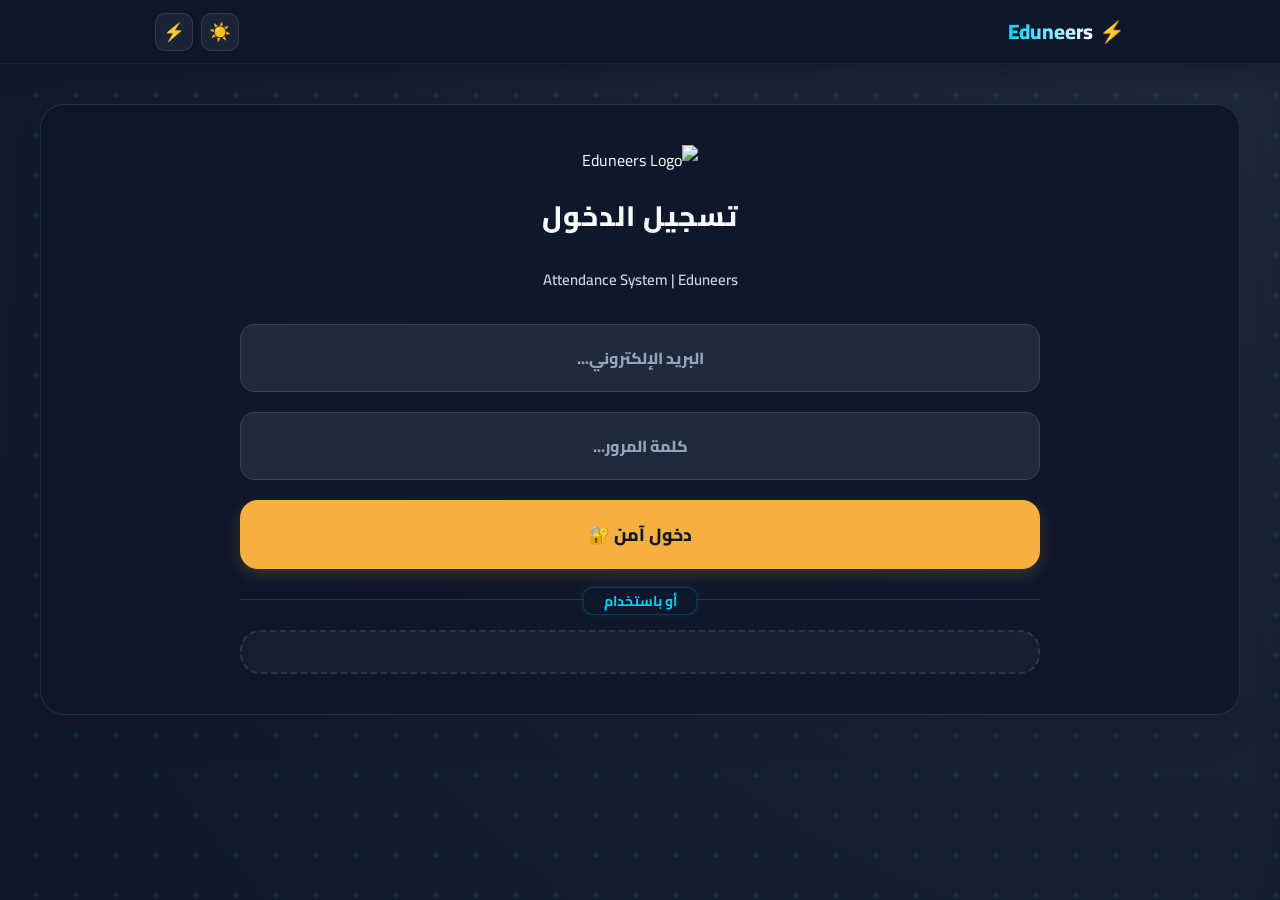
==== commit 137eebff: "Add files via upload" ====
--- a/index.html
+++ b/index.html
@@ -46,7 +46,8 @@
           onchange="changeGlobalGroup(this.value)"></select>
         <span id="groupBadge" class="nav-badge group-badge" style="display: none;"></span>
         <span id="roleBadge" class="nav-badge role-badge" style="display: none;"></span>
-        <button class="nav-btn" id="themeToggle" onclick="toggleDarkMode()">☀️</button>
+        <button class="nav-btn" id="themeToggle" onclick="toggleDarkMode()">☀️</button>
+        <button class="nav-btn" id="perfToggle" onclick="togglePerformanceMode()" title="وضع الأداء">⚡</button>
         <button class="nav-btn" id="menuBtn" onclick="toggleSidebar()">☰</button>
       </div>
     </div>
--- a/index.css
+++ b/index.css
@@ -1316,108 +1316,7 @@
       }
     }
 
-    /* --- MAGNETIC CURSOR GLOW --- */
-    .cursor-dot {
-      position: fixed;
-      top: 0;
-      left: 0;
-      width: 10px;
-      height: 10px;
-      margin-top: -5px;
-      margin-left: -5px;
-      background: var(--primary);
-      border-radius: 50%;
-      pointer-events: none;
-      z-index: 10000;
-      transform: translate3d(-100px, -100px, 0);
-      will-change: transform;
-      transition: width 0.3s ease, height 0.3s ease, margin 0.3s ease, background 0.3s ease;
-    }
-
-    body.dark-mode .cursor-dot {
-      background: var(--electric-blue);
-      box-shadow: 0 0 10px var(--electric-blue);
-    }
-
-    body.hovering .cursor-dot {
-      width: 14px;
-      height: 14px;
-      margin-top: -7px;
-      margin-left: -7px;
-      background: var(--accent);
-      box-shadow: 0 0 15px var(--accent);
-    }
-
-    .cursor-glow {
-      position: fixed;
-      top: 0;
-      left: 0;
-      width: 44px;
-      height: 44px;
-      margin-top: -22px;
-      margin-left: -22px;
-      border-radius: 50%;
-      pointer-events: none;
-      z-index: 9999;
-      transform: translate3d(-100px, -100px, 0);
-      transition: width 0.3s ease, height 0.3s ease, margin 0.3s ease;
-      will-change: transform, width, height;
-      display: flex;
-      align-items: center;
-      justify-content: center;
-    }
-
-    .cursor-glow::before {
-      content: '';
-      position: absolute;
-      width: 100%;
-      height: 100%;
-      border-radius: 50%;
-      border: 2px dashed rgba(15, 23, 42, 0.8);
-      animation: spinSparks 4s linear infinite;
-      transition: border-color 0.3s ease, box-shadow 0.3s ease, animation-duration 0.3s ease;
-    }
-
-    body.dark-mode .cursor-glow::before {
-      border-color: rgba(0, 210, 255, 0.8);
-      box-shadow: 0 0 15px rgba(0, 210, 255, 0.4), inset 0 0 15px rgba(0, 210, 255, 0.2);
-    }
-
-    body.hovering .cursor-glow {
-      width: 64px;
-      height: 64px;
-      margin-top: -32px;
-      margin-left: -32px;
-    }
-
-    body.hovering .cursor-glow::before {
-      border-color: rgba(245, 176, 65, 0.9);
-      box-shadow: 0 0 20px rgba(245, 176, 65, 0.6), inset 0 0 20px rgba(245, 176, 65, 0.4);
-      animation-duration: 2s;
-    }
-
-    @keyframes spinSparks {
-      0% { transform: rotate(0deg); }
-      100% { transform: rotate(360deg); }
-    }
-
-    /* Hide default cursor only if not on touch device */
-    @media (pointer: fine) {
-      body {
-        cursor: none;
-      }
-
-      a,
-      button,
-      input,
-      select,
-      .glass-panel,
-      .dashboard-card {
-        cursor: none;
-      }
-    }
-
-/* ===== Mail Styles ===== */
+    /* ===== Mail Styles ===== */
 /* ===== Mail View Premium Styles ===== */
         .mail-hero {
           background: linear-gradient(135deg, #0f172a 0%, #1e293b 50%, #0f172a 100%);
@@ -1954,7 +1853,29 @@
   background: rgba(255, 255, 255, 0.12);
 }
 
-.custom-modal-btn-cancel:active {
-  transform: translateY(0);
-}
+.custom-modal-btn-cancel:active {
+  transform: translateY(0);
+}
 
+/* ⚡ Performance Mode - Disable all animations & transitions */
+body.performance-mode *,
+body.performance-mode *::before,
+body.performance-mode *::after {
+  animation: none !important;
+  transition: none !important;
+  animation-duration: 0s !important;
+  animation-delay: 0s !important;
+  transition-duration: 0s !important;
+  transition-delay: 0s !important;
+}
+
+body.performance-mode .bg-orb,
+body.performance-mode .particle,
+body.performance-mode .circuit-bg {
+  display: none !important;
+}
+
+body.performance-mode .view-section.active {
+  animation: none !important;
+}
+
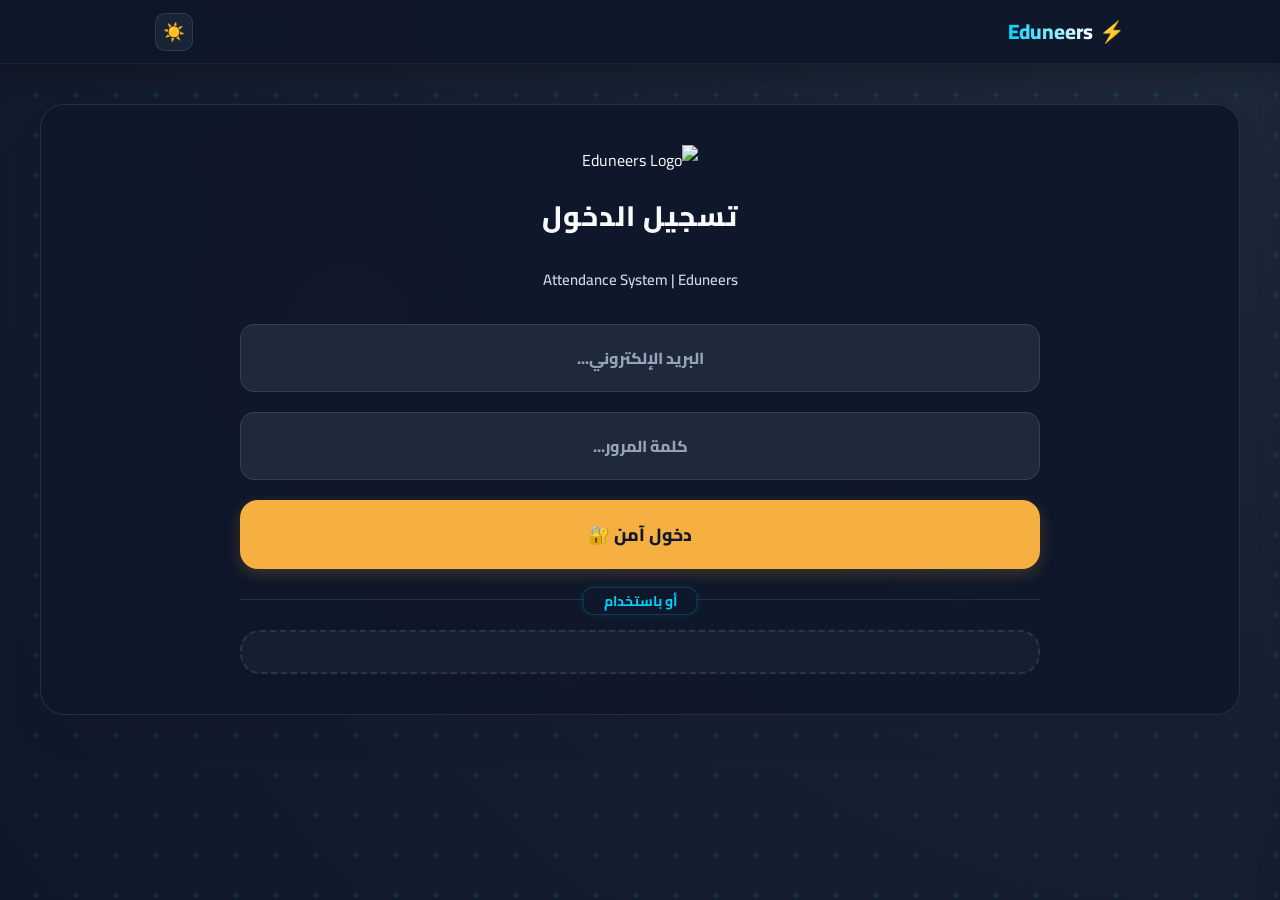
==== commit 07f6469a: "Add files via upload" ====
--- a/index.html
+++ b/index.html
@@ -46,8 +46,7 @@
           onchange="changeGlobalGroup(this.value)"></select>
         <span id="groupBadge" class="nav-badge group-badge" style="display: none;"></span>
         <span id="roleBadge" class="nav-badge role-badge" style="display: none;"></span>
-        <button class="nav-btn" id="themeToggle" onclick="toggleDarkMode()">☀️</button>
-        <button class="nav-btn" id="perfToggle" onclick="togglePerformanceMode()" title="وضع الأداء">⚡</button>
+        <button class="nav-btn" id="themeToggle" onclick="toggleDarkMode()">☀️</button>
         <button class="nav-btn" id="menuBtn" onclick="toggleSidebar()">☰</button>
       </div>
     </div>
--- a/index.css
+++ b/index.css
@@ -1316,7 +1316,108 @@
       }
     }
 
-    /* ===== Mail Styles ===== */
+    /* --- MAGNETIC CURSOR GLOW --- */
+    .cursor-dot {
+      position: fixed;
+      top: 0;
+      left: 0;
+      width: 10px;
+      height: 10px;
+      margin-top: -5px;
+      margin-left: -5px;
+      background: var(--primary);
+      border-radius: 50%;
+      pointer-events: none;
+      z-index: 10000;
+      transform: translate3d(-100px, -100px, 0);
+      will-change: transform;
+      transition: width 0.3s ease, height 0.3s ease, margin 0.3s ease, background 0.3s ease;
+    }
+
+    body.dark-mode .cursor-dot {
+      background: var(--electric-blue);
+      box-shadow: 0 0 10px var(--electric-blue);
+    }
+
+    body.hovering .cursor-dot {
+      width: 14px;
+      height: 14px;
+      margin-top: -7px;
+      margin-left: -7px;
+      background: var(--accent);
+      box-shadow: 0 0 15px var(--accent);
+    }
+
+    .cursor-glow {
+      position: fixed;
+      top: 0;
+      left: 0;
+      width: 44px;
+      height: 44px;
+      margin-top: -22px;
+      margin-left: -22px;
+      border-radius: 50%;
+      pointer-events: none;
+      z-index: 9999;
+      transform: translate3d(-100px, -100px, 0);
+      transition: width 0.3s ease, height 0.3s ease, margin 0.3s ease;
+      will-change: transform, width, height;
+      display: flex;
+      align-items: center;
+      justify-content: center;
+    }
+
+    .cursor-glow::before {
+      content: '';
+      position: absolute;
+      width: 100%;
+      height: 100%;
+      border-radius: 50%;
+      border: 2px dashed rgba(15, 23, 42, 0.8);
+      animation: spinSparks 4s linear infinite;
+      transition: border-color 0.3s ease, box-shadow 0.3s ease, animation-duration 0.3s ease;
+    }
+
+    body.dark-mode .cursor-glow::before {
+      border-color: rgba(0, 210, 255, 0.8);
+      box-shadow: 0 0 15px rgba(0, 210, 255, 0.4), inset 0 0 15px rgba(0, 210, 255, 0.2);
+    }
+
+    body.hovering .cursor-glow {
+      width: 64px;
+      height: 64px;
+      margin-top: -32px;
+      margin-left: -32px;
+    }
+
+    body.hovering .cursor-glow::before {
+      border-color: rgba(245, 176, 65, 0.9);
+      box-shadow: 0 0 20px rgba(245, 176, 65, 0.6), inset 0 0 20px rgba(245, 176, 65, 0.4);
+      animation-duration: 2s;
+    }
+
+    @keyframes spinSparks {
+      0% { transform: rotate(0deg); }
+      100% { transform: rotate(360deg); }
+    }
+
+    /* Hide default cursor only if not on touch device */
+    @media (pointer: fine) {
+      body {
+        cursor: none;
+      }
+
+      a,
+      button,
+      input,
+      select,
+      .glass-panel,
+      .dashboard-card {
+        cursor: none;
+      }
+    }
+
+/* ===== Mail Styles ===== */
 /* ===== Mail View Premium Styles ===== */
         .mail-hero {
           background: linear-gradient(135deg, #0f172a 0%, #1e293b 50%, #0f172a 100%);
@@ -1853,29 +1954,7 @@
   background: rgba(255, 255, 255, 0.12);
 }
 
-.custom-modal-btn-cancel:active {
-  transform: translateY(0);
-}
+.custom-modal-btn-cancel:active {
+  transform: translateY(0);
+}
 
-/* ⚡ Performance Mode - Disable all animations & transitions */
-body.performance-mode *,
-body.performance-mode *::before,
-body.performance-mode *::after {
-  animation: none !important;
-  transition: none !important;
-  animation-duration: 0s !important;
-  animation-delay: 0s !important;
-  transition-duration: 0s !important;
-  transition-delay: 0s !important;
-}
-
-body.performance-mode .bg-orb,
-body.performance-mode .particle,
-body.performance-mode .circuit-bg {
-  display: none !important;
-}
-
-body.performance-mode .view-section.active {
-  animation: none !important;
-}
-
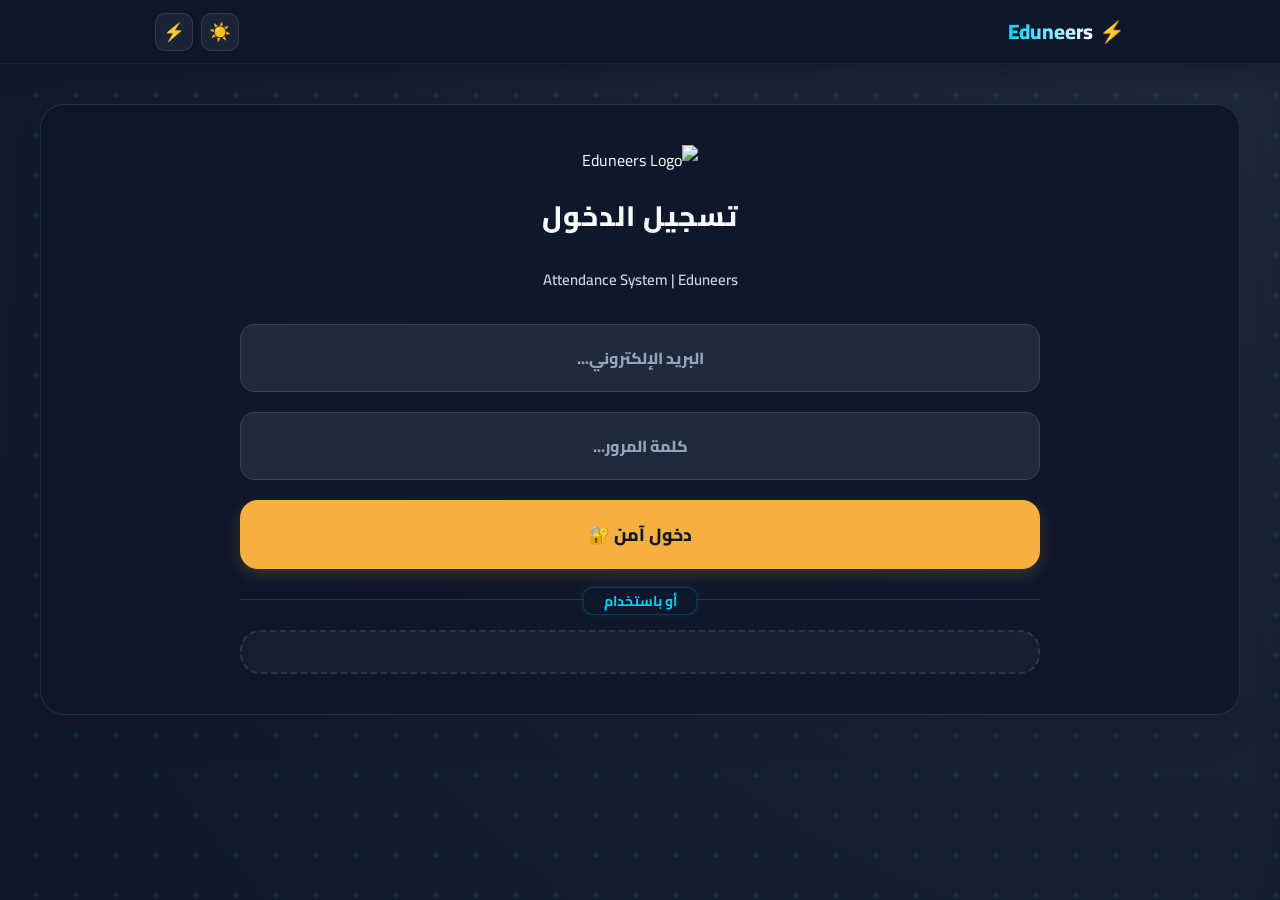
==== commit 0753e067: "Add files via upload" ====
--- a/index.html
+++ b/index.html
@@ -46,7 +46,8 @@
           onchange="changeGlobalGroup(this.value)"></select>
         <span id="groupBadge" class="nav-badge group-badge" style="display: none;"></span>
         <span id="roleBadge" class="nav-badge role-badge" style="display: none;"></span>
-        <button class="nav-btn" id="themeToggle" onclick="toggleDarkMode()">☀️</button>
+        <button class="nav-btn" id="themeToggle" onclick="toggleDarkMode()">☀️</button>
+        <button class="nav-btn" id="perfToggle" onclick="togglePerformanceMode()" title="وضع الأداء">⚡</button>
         <button class="nav-btn" id="menuBtn" onclick="toggleSidebar()">☰</button>
       </div>
     </div>
--- a/index.css
+++ b/index.css
@@ -1316,108 +1316,7 @@
       }
     }
 
-    /* --- MAGNETIC CURSOR GLOW --- */
-    .cursor-dot {
-      position: fixed;
-      top: 0;
-      left: 0;
-      width: 10px;
-      height: 10px;
-      margin-top: -5px;
-      margin-left: -5px;
-      background: var(--primary);
-      border-radius: 50%;
-      pointer-events: none;
-      z-index: 10000;
-      transform: translate3d(-100px, -100px, 0);
-      will-change: transform;
-      transition: width 0.3s ease, height 0.3s ease, margin 0.3s ease, background 0.3s ease;
-    }
-
-    body.dark-mode .cursor-dot {
-      background: var(--electric-blue);
-      box-shadow: 0 0 10px var(--electric-blue);
-    }
-
-    body.hovering .cursor-dot {
-      width: 14px;
-      height: 14px;
-      margin-top: -7px;
-      margin-left: -7px;
-      background: var(--accent);
-      box-shadow: 0 0 15px var(--accent);
-    }
-
-    .cursor-glow {
-      position: fixed;
-      top: 0;
-      left: 0;
-      width: 44px;
-      height: 44px;
-      margin-top: -22px;
-      margin-left: -22px;
-      border-radius: 50%;
-      pointer-events: none;
-      z-index: 9999;
-      transform: translate3d(-100px, -100px, 0);
-      transition: width 0.3s ease, height 0.3s ease, margin 0.3s ease;
-      will-change: transform, width, height;
-      display: flex;
-      align-items: center;
-      justify-content: center;
-    }
-
-    .cursor-glow::before {
-      content: '';
-      position: absolute;
-      width: 100%;
-      height: 100%;
-      border-radius: 50%;
-      border: 2px dashed rgba(15, 23, 42, 0.8);
-      animation: spinSparks 4s linear infinite;
-      transition: border-color 0.3s ease, box-shadow 0.3s ease, animation-duration 0.3s ease;
-    }
-
-    body.dark-mode .cursor-glow::before {
-      border-color: rgba(0, 210, 255, 0.8);
-      box-shadow: 0 0 15px rgba(0, 210, 255, 0.4), inset 0 0 15px rgba(0, 210, 255, 0.2);
-    }
-
-    body.hovering .cursor-glow {
-      width: 64px;
-      height: 64px;
-      margin-top: -32px;
-      margin-left: -32px;
-    }
-
-    body.hovering .cursor-glow::before {
-      border-color: rgba(245, 176, 65, 0.9);
-      box-shadow: 0 0 20px rgba(245, 176, 65, 0.6), inset 0 0 20px rgba(245, 176, 65, 0.4);
-      animation-duration: 2s;
-    }
-
-    @keyframes spinSparks {
-      0% { transform: rotate(0deg); }
-      100% { transform: rotate(360deg); }
-    }
-
-    /* Hide default cursor only if not on touch device */
-    @media (pointer: fine) {
-      body {
-        cursor: none;
-      }
-
-      a,
-      button,
-      input,
-      select,
-      .glass-panel,
-      .dashboard-card {
-        cursor: none;
-      }
-    }
-
-/* ===== Mail Styles ===== */
+    /* ===== Mail Styles ===== */
 /* ===== Mail View Premium Styles ===== */
         .mail-hero {
           background: linear-gradient(135deg, #0f172a 0%, #1e293b 50%, #0f172a 100%);
@@ -1954,7 +1853,29 @@
   background: rgba(255, 255, 255, 0.12);
 }
 
-.custom-modal-btn-cancel:active {
-  transform: translateY(0);
-}
+.custom-modal-btn-cancel:active {
+  transform: translateY(0);
+}
 
+/* ⚡ Performance Mode - Disable all animations & transitions */
+body.performance-mode *,
+body.performance-mode *::before,
+body.performance-mode *::after {
+  animation: none !important;
+  transition: none !important;
+  animation-duration: 0s !important;
+  animation-delay: 0s !important;
+  transition-duration: 0s !important;
+  transition-delay: 0s !important;
+}
+
+body.performance-mode .bg-orb,
+body.performance-mode .particle,
+body.performance-mode .circuit-bg {
+  display: none !important;
+}
+
+body.performance-mode .view-section.active {
+  animation: none !important;
+}
+
